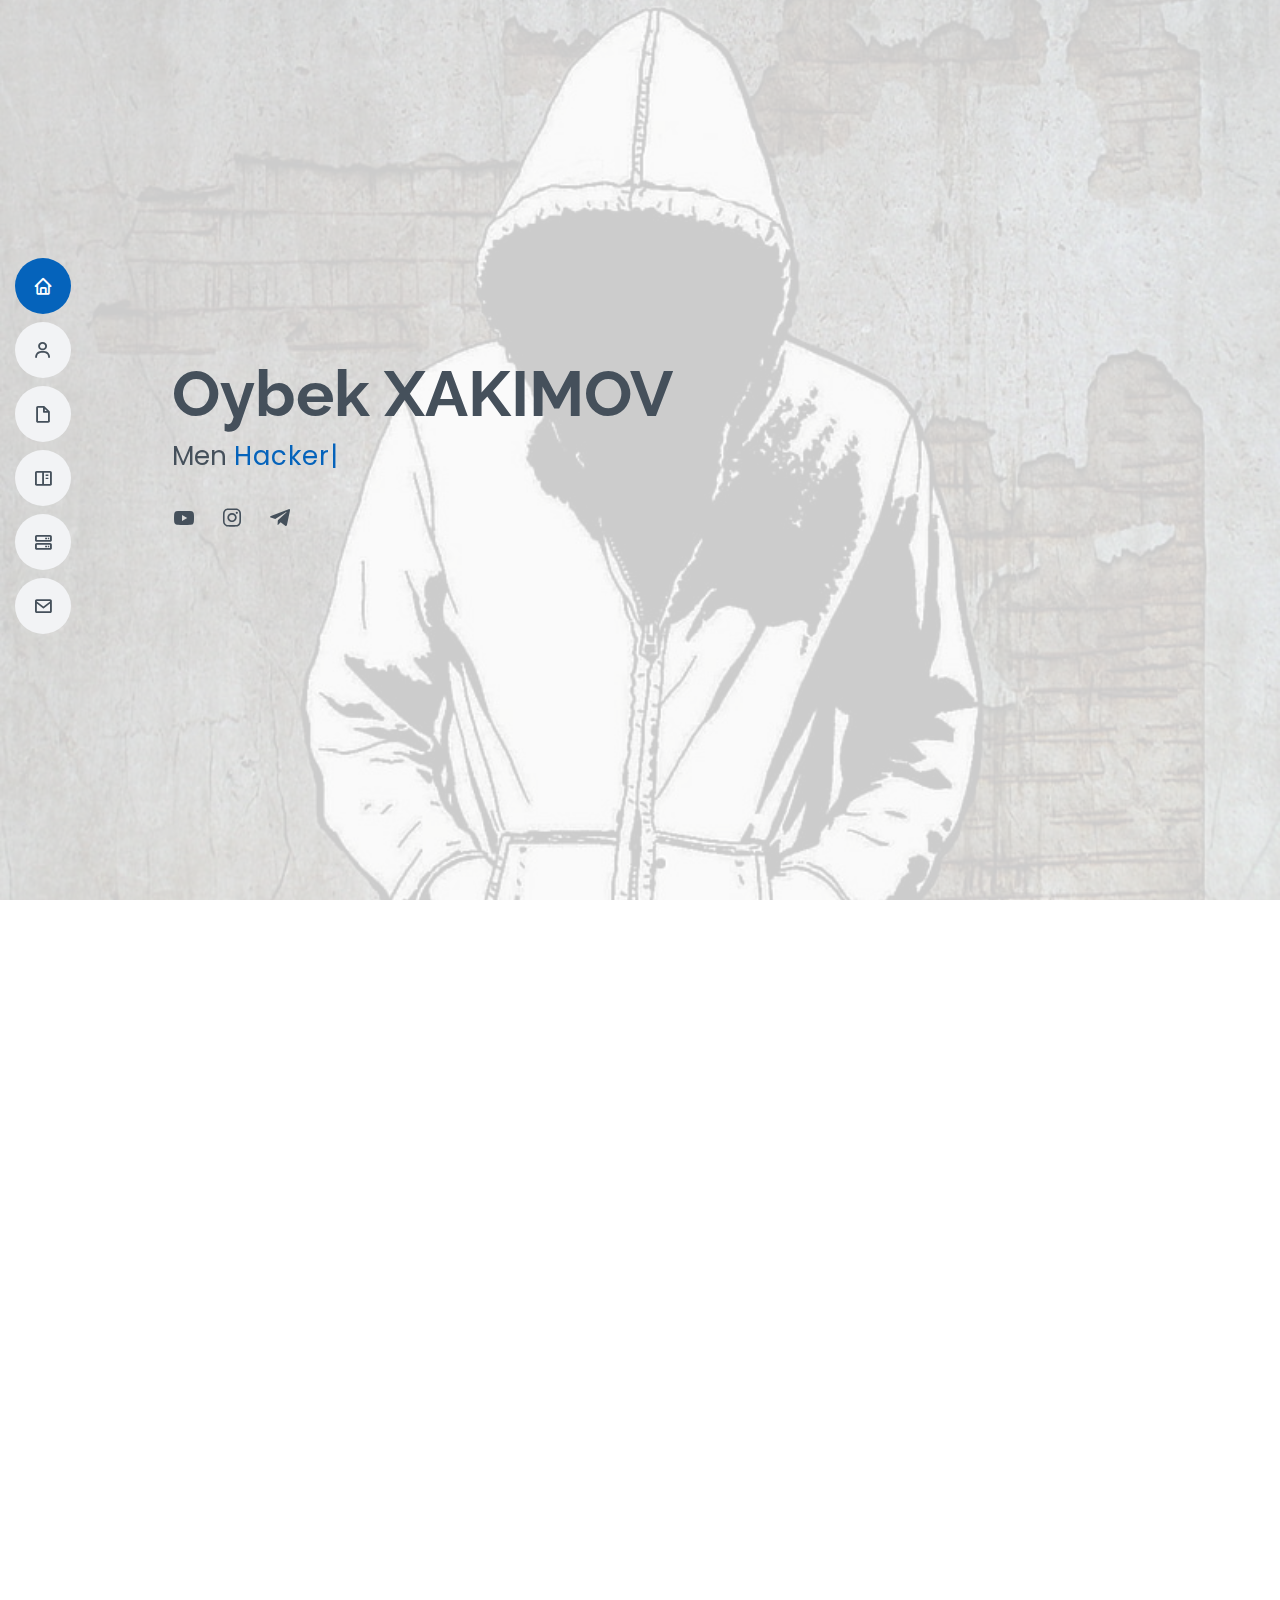
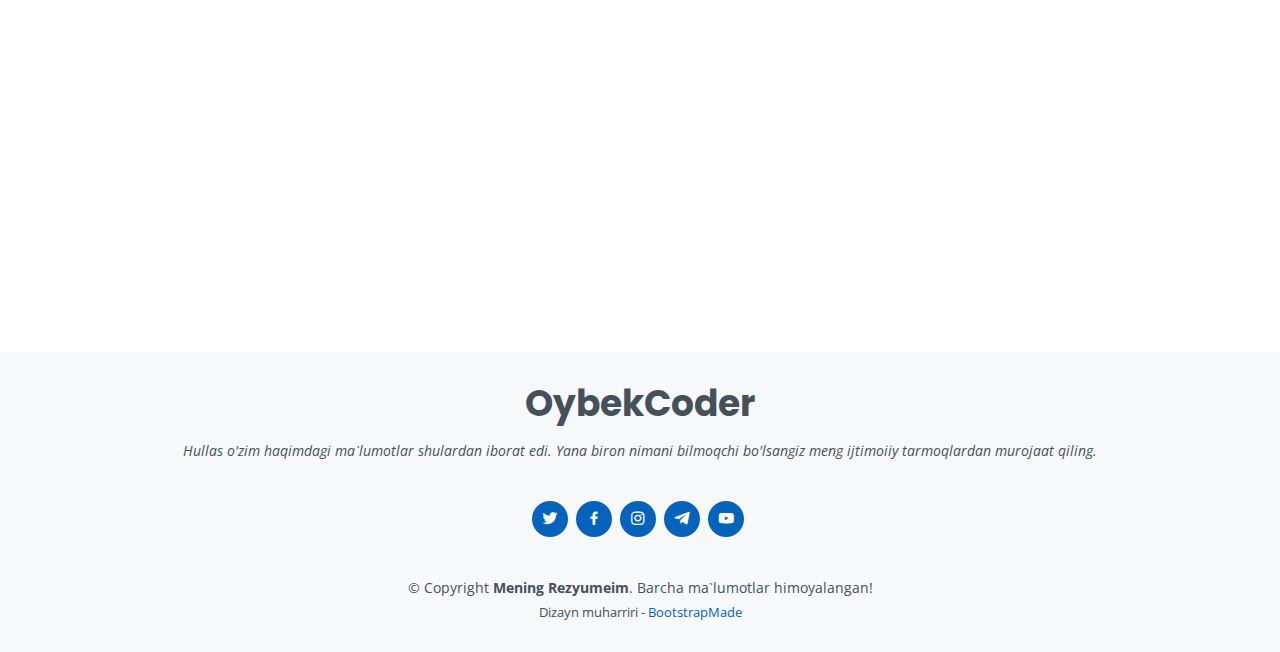
==== index.html @ b35058cd "OybekCoder First Project" ====
<!DOCTYPE html>
<html lang="en">

<head>
  <meta charset="utf-8">
  <meta content="width=device-width, initial-scale=1.0" name="viewport">

  <title>OybekCoder WebSite for Clients</title>
  <meta content="" name="description">
  <meta content="" name="keywords">

  <!-- Favicons -->
  <link href="assets/img/1636463576688.png" rel="icon">
  <link href="assets/img/1636463576688.png" rel="apple-touch-icon">

  <!-- Google Fonts -->
  <link href="https://fonts.googleapis.com/css?family=Open+Sans:300,300i,400,400i,600,600i,700,700i|Raleway:300,300i,400,400i,500,500i,600,600i,700,700i|Poppins:300,300i,400,400i,500,500i,600,600i,700,700i" rel="stylesheet">

  <!-- Vendor CSS Files -->
  <link href="assets/vendor/aos/aos.css" rel="stylesheet">
  <link href="assets/vendor/bootstrap/css/bootstrap.min.css" rel="stylesheet">
  <link href="assets/vendor/bootstrap-icons/bootstrap-icons.css" rel="stylesheet">
  <link href="assets/vendor/boxicons/css/boxicons.min.css" rel="stylesheet">
  <link href="assets/vendor/glightbox/css/glightbox.min.css" rel="stylesheet">
  <link href="assets/vendor/swiper/swiper-bundle.min.css" rel="stylesheet">
  <link rel="stylesheet" href="https://cdnjs.cloudflare.com/ajax/libs/font-awesome/6.5.1/css/all.min.css">

  <!-- Template Main CSS File -->
  <link href="assets/css/style.css" rel="stylesheet">

  <!-- =======================================================
  * Template Name: MyResume
  * Updated: Jan 09 2024 with Bootstrap v5.3.2
  * Template URL: https://bootstrapmade.com/free-html-bootstrap-template-my-resume/
  * Author: BootstrapMade.com
  * License: https://bootstrapmade.com/license/
  ======================================================== -->
</head>

<body>

  <!-- ======= Mobile nav toggle button ======= -->
  <!-- <button type="button" class="mobile-nav-toggle d-xl-none"><i class="bi bi-list mobile-nav-toggle"></i></button> -->
  <i class="bi bi-list mobile-nav-toggle d-lg-none"></i>
  <!-- ======= Header ======= -->
  <header id="header" class="d-flex flex-column justify-content-center">

    <nav id="navbar" class="navbar nav-menu">
      <ul>
        <li><a href="#hero" class="nav-link scrollto active"><i class="bx bx-home"></i> <span>Bosh sahifa</span></a></li>
        <li><a href="#about" class="nav-link scrollto"><i class="bx bx-user"></i> <span>Men Haqimda</span></a></li>
        <li><a href="#resume" class="nav-link scrollto"><i class="bx bx-file-blank"></i> <span>Rezume</span></a></li>
        <li><a href="#portfolio" class="nav-link scrollto"><i class="bx bx-book-content"></i> <span>Portfolio</span></a></li>
        <li><a href="#services" class="nav-link scrollto"><i class="bx bx-server"></i> <span>Xizmatlar</span></a></li>
        <li><a href="#contact" class="nav-link scrollto"><i class="bx bx-envelope"></i> <span>A'loqa</span></a></li>
      </ul>
    </nav><!-- .nav-menu -->

  </header><!-- End Header -->

  <!-- ======= Hero Section ======= -->
  <section id="hero" class="d-flex flex-column justify-content-center">
    <div class="container" data-aos="zoom-in" data-aos-delay="100">
      <h1>Oybek XAKIMOV</h1>
      <p>Men <span class="typed" data-gallery="Salom" data-typed-items="Hacker, Dasturchi, Savdo vakili, Dizayner"></span></p>
      <div class="social-links">
        <a href="https://youtube.com/@OybekCoder06?feature=shared" class="twitter"><i class="bx bxl-youtube"></i></a>
        <!-- <a href="#" class="facebook"><i class="bx bxl-facebook"></i></a> -->
        <a href="https://instagram.com/__oybek.coder__" class="instagram"><i class="bx bxl-instagram"></i></a>
        <a href="https://t.me/oybekcoder" class="google-plus"><i class="bx bxl-telegram"></i></a>
      </div>
    </div>
  </section><!-- End Hero -->

  <main id="main">

    <!-- ======= About Section ======= -->
    <section id="about" class="about">
      <div class="container" data-aos="fade-up">

        <div class="section-title">
          <h2>Men Haqimda</h2>
          <p>Salom mening ismim Oybek familiyam XAKIMOV 2006-yil tug'ulganman hozirda dasturchilikni o'rganyapman kelajakdagi orzuim Dunyoga Mashhur Dasturchi bo'lish!</p>
        </div>

        <div class="row">
          <div class="col-lg-4">
            <img src="assets/img/myself.jpg" class="img-fluid" alt="">
          </div>
          <div class="col-lg-8 pt-4 pt-lg-0 content">
            <h3>Kompyuter va Android dasturchisi &amp; Web Dasturchi.</h3>
            <p class="fst-italic">
              Hayotim davomida ko'p izlanishlar qilib kelyapman va yuqori cho'qqilarga erishyapman!
            </p>
            <div class="row">
              <div class="col-lg-6">
                <ul>
                  <li><i class="bi bi-chevron-right"></i> <strong>Tug'ilgan kun:</strong> <span>14 Aprel 2006</span></li>
                  <li><i class="bi bi-chevron-right"></i> <strong>Telegram:</strong> <span>@OybekCoder</span></li>
                  <li><i class="bi bi-chevron-right"></i> <strong>Telefon:</strong> <span>+998 94 698 83 76</span></li>
                  <li><i class="bi bi-chevron-right"></i> <strong>Shahar:</strong> <span>Andijon, Uzbekistan</span></li>
                </ul>
              </div>
              <div class="col-lg-6">
                <ul>
                  <li><i class="bi bi-chevron-right"></i> <strong>Yosh:</strong> <span>18</span></li>
                  <li><i class="bi bi-chevron-right"></i> <strong>Daraja:</strong> <span>Senior</span></li>
                  <li><i class="bi bi-chevron-right"></i> <strong>Email manzil:</strong> <span>xokimovoybek@gmail.com</span></li>
                  <li><i class="bi bi-chevron-right"></i> <strong>Savdo-sotiq:</strong> <span>Ba`zida</span></li>
                </ul>
              </div>
            </div>
            <p>
              Sizga qo'limdan kelgancha yordam berishga harakat qilaman, menga a`loqaga chiqing <br>
              Har sohadan <strong>'Bir shingil'</strong> degandek hamma kasbdan oz muncha xabarim bor va ancha-muncha ishni eplaymiz.!   
            </p>
          </div>
        </div>

      </div>
    </section><!-- End About Section -->

    <!-- ======= Facts Section ======= -->
    <section id="facts" class="facts">
      <div class="container" data-aos="fade-up">

        <div class="section-title">
          <h2>Faktlar</h2>
          <p>O'zim haqimda gapiradigan uncha gap ham qolmadi, va faktlar ham keltirib berishim qiyin, qo'ldan kelgancha</p>
        </div>

        <div class="row">

          <div class="col-lg-3 col-md-6">
            <div class="count-box">
              <i class="bi bi-emoji-smile"></i>
              <span data-purecounter-start="0" data-purecounter-end="6" data-purecounter-duration="1" class="purecounter"></span>
              <p>Mijozlar</p>
            </div>
          </div>

          <div class="col-lg-3 col-md-6 mt-5 mt-md-0">
            <div class="count-box">
              <i class="bi bi-journal-richtext"></i>
              <span data-purecounter-start="0" data-purecounter-end="12" data-purecounter-duration="1" class="purecounter"></span>
              <p>Loyihalar</p>
            </div>
          </div>

          <div class="col-lg-3 col-md-6 mt-5 mt-lg-0">
            <div class="count-box">
              <i class="bi bi-headset"></i>
              <span data-purecounter-start="0" data-purecounter-end="624" data-purecounter-duration="1" class="purecounter"></span>
              <p>Ish davomiyligi /Soat</p>
            </div>
          </div>

          <div class="col-lg-3 col-md-6 mt-5 mt-lg-0">
            <div class="count-box">
              <i class="bi bi-award"></i>
              <span data-purecounter-start="0" data-purecounter-end="3" data-purecounter-duration="1" class="purecounter"></span>
              <p>Yutuqlar</p>
            </div>
          </div>

        </div>

      </div>
    </section><!-- End Facts Section -->

    <!-- ======= Skills Section ======= -->
    <section id="skills" class="skills section-bg">
      <div class="container" data-aos="fade-up">

        <div class="section-title">
          <h2>Mahorat</h2>
          <p>Mahorat haqida gap ketganda juda ko'p gapirib yuboraman, yana bu maqtanchog' ekan deb o'ylamelar!! <br> 
            Hullas qo'ldan hamma ish keladi pastda misollar keltirilgan va qanchalik uddalashib haqida ham!
          </p>
        </div>

        <div class="row skills-content">

          <div class="col-lg-6">

            <div class="progress">
              <span class="skill">HTML <i class="val">100%</i></span>
              <div class="progress-bar-wrap">
                <div class="progress-bar" role="progressbar" aria-valuenow="100" aria-valuemin="0" aria-valuemax="100"></div>
              </div>
            </div>

            <div class="progress">
              <span class="skill">CSS <i class="val">100%</i></span>
              <div class="progress-bar-wrap">
                <div class="progress-bar" role="progressbar" aria-valuenow="100" aria-valuemin="0" aria-valuemax="100"></div>
              </div>
            </div>

            <div class="progress">
              <span class="skill">JavaScript <i class="val">40%</i></span>
              <div class="progress-bar-wrap">
                <div class="progress-bar" role="progressbar" aria-valuenow="40" aria-valuemin="0" aria-valuemax="100"></div>
              </div>
            </div>

          </div>

          <div class="col-lg-6">

            <div class="progress">
              <span class="skill">Python <i class="val">50%</i></span>
              <div class="progress-bar-wrap">
                <div class="progress-bar" role="progressbar" aria-valuenow="50" aria-valuemin="0" aria-valuemax="100"></div>
              </div>
            </div>

            <div class="progress">
              <span class="skill">Telegram Bot <i class="val">90%</i></span>
              <div class="progress-bar-wrap">
                <div class="progress-bar" role="progressbar" aria-valuenow="90" aria-valuemin="0" aria-valuemax="100"></div>
              </div>
            </div>

            <div class="progress">
              <span class="skill">Photoshop <i class="val">55%</i></span>
              <div class="progress-bar-wrap">
                <div class="progress-bar" role="progressbar" aria-valuenow="55" aria-valuemin="0" aria-valuemax="100"></div>
              </div>
            </div>

          </div>

        </div>

      </div>
    </section><!-- End Skills Section -->

    <!-- ======= Resume Section ======= -->
    <section id="resume" class="resume">
      <div class="container" data-aos="fade-up">

        <div class="section-title">
          <h2>Rezume</h2>
          <p></p>
        </div>

        <div class="row">
          <div class="col-lg-6">
            <h3 class="resume-title">Ta`limot</h3>
            <div class="resume-item pb-0">
              <h4>Oybek XAKIMOV</h4>
              <p><em>Dastlabki kontseptsiyadan tortib to yakuniy, sayqallangan yetkazib berishgacha bo'lgan foydalanuvchiga yo'naltirilgan raqamli/bosma marketing materiallarini loyihalash va ishlab chiqish bo'yicha 3+ yillik tajribaga ega innovatsion va oxirgi muddatga asoslangan Web Dasturchi.</em></p>
              <ul>
                <li>Andijon, Uzbekistan</li>
                <li>+998 94 698-83-76</li>
                <li>Telegram: @OybekCoder</li>
              </ul>
            </div>

            <h3 class="resume-title">Ta`lim</h3>
            <div class="resume-item">
              <h4>Kompyuter Ustasi &amp; Yaratuvchi</h4>
              <h5>2020 - 2024</h5>
              <p><em>Andijon shahar, Meta IT School / Education</em></p>
              <p>Ketganlar kechiriladi. Va agar kimdir o'z vaqtida ishlashi kerak bo'lsa, u adolatli bo'lishi kerak. Ammo Nerada portidagi qumlarni eng muloyimlarga loyiq ko'radiganlardir</p>
            </div>
            <div class="resume-item">
              <h4>Python &amp; Kompyuter Savodhonligi</h4>
              <h5>2020 - 2021</h5>
              <p><em>Andijon viloyati, Marhamat tumani, IT Park</em></p>
              <p>O'sha vaqtlar IT sohasiga endigina kirib kelayotgan edim, va o'sha o'quv markazda menga yaxshigina ta`lim berishdi va menda yanada qiziqish ortdi!</p>
            </div>
          </div>
          <!-- <div class="col-lg-6">
            <h3 class="resume-title">Professional Experience</h3>
            <div class="resume-item">
              <h4>Senior graphic design specialist</h4>
              <h5>2019 - Present</h5>
              <p><em>Experion, New York, NY </em></p>
              <ul>
                <li>Lead in the design, development, and implementation of the graphic, layout, and production communication materials</li>
                <li>Delegate tasks to the 7 members of the design team and provide counsel on all aspects of the project. </li>
                <li>Supervise the assessment of all graphic materials in order to ensure quality and accuracy of the design</li>
                <li>Oversee the efficient use of production project budgets ranging from $2,000 - $25,000</li>
              </ul>
            </div>
            <div class="resume-item">
              <h4>Graphic design specialist</h4>
              <h5>2017 - 2018</h5>
              <p><em>Stepping Stone Advertising, New York, NY</em></p>
              <ul>
                <li>Developed numerous marketing programs (logos, brochures,infographics, presentations, and advertisements).</li>
                <li>Managed up to 5 projects or tasks at a given time while under pressure</li>
                <li>Recommended and consulted with clients on the most appropriate graphic design</li>
                <li>Created 4+ design presentations and proposals a month for clients and account managers</li>
              </ul>
            </div>
          </div> -->
        </div>

      </div>
    </section><!-- End Resume Section -->

    <!-- ======= Portfolio Section ======= -->
    <section id="portfolio" class="portfolio section-bg">
      <div class="container" data-aos="fade-up">

        <div class="section-title">
          <h2>Portfolio</h2>
          <p>Rostini aytish kere loyihalarim uncha ko'p emas, va maqtanishga arzimaydi chunki hali yoshman endigina kirib kelyapman bu sohaga, sizlarga saralaridan namoyish etaman!</p>
        </div>

        <div class="row">
          <div class="col-lg-12 d-flex justify-content-center" data-aos="fade-up" data-aos-delay="100">
            <ul id="portfolio-flters">
              <li data-filter="*" class="filter-active">Hammasi</li>
              <li data-filter=".filter-app">Web sayt</li>
              <li data-filter=".filter-card">Cardlar</li>
              <li data-filter=".filter-web">Figma Loyiha</li>
            </ul>
          </div>
        </div>

        <div class="row portfolio-container" data-aos="fade-up" data-aos-delay="200">

          <div class="col-lg-4 col-md-6 portfolio-item filter-app">
            <div class="portfolio-wrap">
              <img src="assets/img/portfolio/uv12.JPG" class="img-fluid" alt="">
              <div class="portfolio-info">
                <h4>Figma Loyiha</h4>
                <p>Figma</p>
                <div class="portfolio-links">
                  <a href="assets/img/portfolio/uv12.JPG" data-gallery="portfolioGallery" class="portfolio-lightbox" title="OybekCoder"><i class="bx bx-plus"></i></a>
                  <!-- <a href="portfolio-details.html" class="portfolio-details-lightbox" data-glightbox="type: external" title="Portfolio Details"><i class="bx bx-link"></i></a> -->
                </div>
              </div>
            </div>
          </div>

          <div class="col-lg-4 col-md-6 portfolio-item filter-web">
            <div class="portfolio-wrap">
              <img src="assets/img/portfolio/UV.JPG" class="img-fluid" alt="">
              <div class="portfolio-info">
                <h4>Web Sayt</h4>
                <p>Web</p>
                <div class="portfolio-links">
                  <a href="assets/img/portfolio/UV.JPG" data-gallery="portfolioGallery" class="portfolio-lightbox" title="OybekCoder"><i class="bx bx-plus"></i></a>
                  <!-- <a href="portfolio-details.html" class="portfolio-details-lightbox" data-glightbox="type: external" title="Portfolio Details"><i class="bx bx-link"></i></a> -->
                </div>
              </div>
            </div>
          </div>

          <div class="col-lg-4 col-md-6 portfolio-item filter-app">
            <div class="portfolio-wrap">
              <img src="assets/img/portfolio/uv10.JPG" class="img-fluid" alt="">
              <div class="portfolio-info">
                <h4>Figma Loyiha</h4>
                <p>Figma</p>
                <div class="portfolio-links">
                  <a href="assets/img/portfolio/uv10.JPG" data-gallery="portfolioGallery" class="portfolio-lightbox" title="OybekCoder"><i class="bx bx-plus"></i></a>
                  <!-- <a href="portfolio-details.html" class="portfolio-details-lightbox" data-glightbox="type: external" title="Portfolio Details"><i class="bx bx-link"></i></a> -->
                </div>
              </div>
            </div>
          </div>

          <div class="col-lg-4 col-md-6 portfolio-item filter-card">
            <div class="portfolio-wrap">
              <img src="assets/img/portfolio/UV2.JPG" class="img-fluid" alt="">
              <div class="portfolio-info">
                <h4>Card</h4>
                <p>Card</p>
                <div class="portfolio-links">
                  <a href="assets/img/portfolio/UV2.JPG" data-gallery="portfolioGallery" class="portfolio-lightbox" title="OybekCoder"><i class="bx bx-plus"></i></a>
                  <!-- <a href="portfolio-details.html" class="portfolio-details-lightbox" data-glightbox="type: external" title="Portfolio Details"><i class="bx bx-link"></i></a> -->
                </div>
              </div>
            </div>
          </div>

          <div class="col-lg-4 col-md-6 portfolio-item filter-web">
            <div class="portfolio-wrap">
              <img src="assets/img/portfolio/uv1.JPG" class="img-fluid" alt="">
              <div class="portfolio-info">
                <h4>Web Sayt</h4>
                <p>Web</p>
                <div class="portfolio-links">
                  <a href="assets/img/portfolio/uv1.JPG" data-gallery="portfolioGallery" class="portfolio-lightbox" title="OybekCoder"><i class="bx bx-plus"></i></a>
                  <!-- <a href="portfolio-details.html" class="portfolio-details-lightbox" data-glightbox="type: external" title="Portfolio Details"><i class="bx bx-link"></i></a> -->
                </div>
              </div>
            </div>
          </div>

          <div class="col-lg-4 col-md-6 portfolio-item filter-app">
            <div class="portfolio-wrap">
              <img src="assets/img/portfolio/uv7.JPG" class="img-fluid" alt="">
              <div class="portfolio-info">
                <h4>Figma Loyiha</h4>
                <p>Figma</p>
                <div class="portfolio-links">
                  <a href="assets/img/portfolio/uv7.JPG" data-gallery="portfolioGallery" class="portfolio-lightbox" title="OybekCoder"><i class="bx bx-plus"></i></a>
                  <!-- <a href="portfolio-details.html" class="portfolio-details-lightbox" data-glightbox="type: external" title="Portfolio Details"><i class="bx bx-link"></i></a> -->
                </div>
              </div>
            </div>
          </div>

          <div class="col-lg-4 col-md-6 portfolio-item filter-card">
            <div class="portfolio-wrap">
              <img src="assets/img/portfolio/uv3.JPG" class="img-fluid" alt="">
              <div class="portfolio-info">
                <h4>Cardlar</h4>
                <p>Card</p>
                <div class="portfolio-links">
                  <a href="assets/img/portfolio/uv3.JPG" data-gallery="portfolioGallery" class="portfolio-lightbox" title="OybekCoder"><i class="bx bx-plus"></i></a>
                  <!-- <a href="portfolio-details.html" class="portfolio-details-lightbox" data-glightbox="type: external" title="Portfolio Details"><i class="bx bx-link"></i></a> -->
                </div>
              </div>
            </div>
          </div>

          <div class="col-lg-4 col-md-6 portfolio-item filter-card">
            <div class="portfolio-wrap">
              <img src="assets/img/portfolio/UV6.JPG" class="img-fluid" alt="">
              <div class="portfolio-info">
                <h4>Cardlar</h4>
                <p>Card</p>
                <div class="portfolio-links">
                  <a href="assets/img/portfolio/UV6.JPG" data-gallery="portfolioGallery" class="portfolio-lightbox" title="OybekCoder"><i class="bx bx-plus"></i></a>
                  <!-- <a href="portfolio-details.html" class="portfolio-details-lightbox" data-glightbox="type: external" title="Portfolio Details"><i class="bx bx-link"></i></a> -->
                </div>
              </div>
            </div>
          </div>

          <div class="col-lg-4 col-md-6 portfolio-item filter-web">
            <div class="portfolio-wrap">
              <img src="assets/img/portfolio/uv4.JPG" class="img-fluid" alt="">
              <div class="portfolio-info">
                <h4>Web Sayt</h4>
                <p>Web</p>
                <div class="portfolio-links">
                  <a href="assets/img/portfolio/uv4.JPG" data-gallery="portfolioGallery" class="portfolio-lightbox" title="OybekCoder"><i class="bx bx-plus"></i></a>
                  <!-- <a href="portfolio-details.html" class="portfolio-details-lightbox" data-glightbox="type: external" title="Portfolio Details"><i class="bx bx-link"></i></a> -->
                </div>
              </div>
            </div>
          </div>

        </div>

      </div>
    </section><!-- End Portfolio Section -->

    <!-- ======= Services Section ======= -->
    <section id="services" class="services">
      <div class="container" data-aos="fade-up">

        <div class="section-title">
          <h2>Xizmatlar</h2>
          <p>Foyda olish uchun katta mashaqqat kerak. Uning ehtiyojlari aslida uni haydab chiqaradigan narsadan kelib chiqadi. Ular xohlagan narsasi bo'lsin. Kimni xohlasa. Va to'sqinlik qiladigan hech kim boshqalarni qabul qilmaydi. Chunki u mana shu qulaylik idorasida qochib ketishi kerak.</p>
        </div>

        <div class="row">

          <div class="col-lg-4 col-md-6 d-flex align-items-stretch" data-aos="zoom-in" data-aos-delay="100">
            <div class="icon-box iconbox-blue">
              <div class="icon">
                <svg width="100" height="100" viewBox="0 0 600 600" xmlns="http://www.w3.org/2000/svg">
                  <path stroke="none" stroke-width="0" fill="#f5f5f5" d="M300,521.0016835830174C376.1290562159157,517.8887921683347,466.0731472004068,529.7835943286574,510.70327084640275,468.03025145048787C554.3714126377745,407.6079735673963,508.03601936045806,328.9844924480964,491.2728898941984,256.3432110539036C474.5976632858925,184.082847569629,479.9380746630129,96.60480741107993,416.23090153303,58.64404602377083C348.86323505073057,18.502131276798302,261.93793281208167,40.57373210992963,193.5410806939664,78.93577620505333C130.42746243093433,114.334589627462,98.30271207620316,179.96522072025542,76.75703585869454,249.04625023123273C51.97151888228291,328.5150500222984,13.704378332031375,421.85034740162234,66.52175969318436,486.19268352777647C119.04800174914682,550.1803526380478,217.28368757567262,524.383925680826,300,521.0016835830174"></path>
                </svg>
                <i class="fa-solid fa-robot"></i>
              </div>
              <h4><a href="https://t.me/oybekcoder">Telegram Bot</a></h4>
              <p>Biz siz uchun o'zingiz hohlagan turda va yo'nalishda sizga yoqadigan bot yaratib beramiz, qo'ldan kelgancha!</p>
            </div>
          </div>

          <div class="col-lg-4 col-md-6 d-flex align-items-stretch mt-4 mt-md-0" data-aos="zoom-in" data-aos-delay="200">
            <div class="icon-box iconbox-orange ">
              <div class="icon">
                <svg width="100" height="100" viewBox="0 0 600 600" xmlns="http://www.w3.org/2000/svg">
                  <path stroke="none" stroke-width="0" fill="#f5f5f5" d="M300,582.0697525312426C382.5290701553225,586.8405444964366,449.9789794690241,525.3245884688669,502.5850820975895,461.55621195738473C556.606425686781,396.0723002908107,615.8543463187945,314.28637112970534,586.6730223649479,234.56875336149918C558.9533121215079,158.8439757836574,454.9685369536778,164.00468322053177,381.49747125262974,130.76875717737553C312.15926192815925,99.40240125094834,248.97055460311594,18.661163978235184,179.8680185752513,50.54337015887873C110.5421016452524,82.52863877960104,119.82277516462835,180.83849132639028,109.12597500060166,256.43424936330496C100.08760227029461,320.3096726198365,92.17705696193138,384.0621239912766,124.79988738764834,439.7174275375508C164.83382741302287,508.01625554203684,220.96474134820875,577.5009287672846,300,582.0697525312426"></path>
                </svg>
                <i class="fa-solid fa-globe"></i>
              </div>
              <h4><a href="https://t.me/oybekcoder">Web Sayt</a></h4>
              <p>Siz uchun mukammal Web Sayt yaratish xarakatidamiz.</p>
            </div>
          </div>

          <div class="col-lg-4 col-md-6 d-flex align-items-stretch mt-4 mt-lg-0" data-aos="zoom-in" data-aos-delay="300">
            <div class="icon-box iconbox-pink">
              <div class="icon">
                <svg width="100" height="100" viewBox="0 0 600 600" xmlns="http://www.w3.org/2000/svg">
                  <path stroke="none" stroke-width="0" fill="#f5f5f5" d="M300,541.5067337569781C382.14930387511276,545.0595476570109,479.8736841581634,548.3450877840088,526.4010558755058,480.5488172755941C571.5218469581645,414.80211281144784,517.5187510058486,332.0715597781072,496.52539010469104,255.14436215662573C477.37192572678356,184.95920475031193,473.57363656557914,105.61284051026155,413.0603344069578,65.22779650032875C343.27470386102294,18.654635553484475,251.2091493199835,5.337323636656869,175.0934190732945,40.62881213300186C97.87086631185822,76.43348514350839,51.98124368387456,156.15599469081315,36.44837278890362,239.84606092416172C21.716077023791087,319.22268207091537,43.775223500013084,401.1760424656574,96.891909868211,461.97329694683043C147.22146801428983,519.5804099606455,223.5754009179313,538.201503339737,300,541.5067337569781"></path>
                </svg>
                <i class="fa-solid fa-computer"></i>
              </div>
              <h4><a href="https://t.me/oybekcoder">Kompyuter / Desktop</a></h4>
              <p>Siz uchun mukammal tezlikda va sifatli, ishiga javob bera oladigan kompyuter terib bera olamiz, buning uchun Telegram dan murojaat qiling</p>
            </div>
          </div>

          <div class="col-lg-4 col-md-6 d-flex align-items-stretch mt-4" data-aos="zoom-in" data-aos-delay="100">
            <div class="icon-box iconbox-yellow">
              <div class="icon">
                <svg width="100" height="100" viewBox="0 0 600 600" xmlns="http://www.w3.org/2000/svg">
                  <path stroke="none" stroke-width="0" fill="#f5f5f5" d="M300,503.46388370962813C374.79870501325706,506.71871716319447,464.8034551963731,527.1746412648533,510.4981551193396,467.86667711651364C555.9287308511215,408.9015244558933,512.6030010748507,327.5744911775523,490.211057578863,256.5855673507754C471.097692560561,195.9906835881958,447.69079081568157,138.11976852964426,395.19560036434837,102.3242989838813C329.3053358748298,57.3949838291264,248.02791733380457,8.279543830951368,175.87071277845988,42.242879143198664C103.41431057327972,76.34704239035025,93.79494320519305,170.9812938413882,81.28167332365135,250.07896920659033C70.17666984294237,320.27484674793965,64.84698225790005,396.69656628748305,111.28512138212992,450.4950937839243C156.20124167950087,502.5303643271138,231.32542653798444,500.4755392045468,300,503.46388370962813"></path>
                </svg>
                <i class="fa-solid fa-database"></i>
              </div>
              <h4><a href="https://t.me/oybekcoder">Kompyuter Savodhonligi</a></h4>
              <p>Sizning kompyuter bilimingizni oz fursatlar ichida 0-dan 100% gacha olib chiqa olamiz.</p>
            </div>
          </div>

          <div class="col-lg-4 col-md-6 d-flex align-items-stretch mt-4" data-aos="zoom-in" data-aos-delay="200">
            <div class="icon-box iconbox-red">
              <div class="icon">
                <svg width="100" height="100" viewBox="0 0 600 600" xmlns="http://www.w3.org/2000/svg">
                  <path stroke="none" stroke-width="0" fill="#f5f5f5" d="M300,532.3542879108572C369.38199826031484,532.3153073249985,429.10787420159085,491.63046689027357,474.5244479745417,439.17860296908856C522.8885846962883,383.3225815378663,569.1668002868075,314.3205725914397,550.7432151929288,242.7694973846089C532.6665558377875,172.5657663291529,456.2379748765914,142.6223662098291,390.3689995646985,112.34683881706744C326.66090330228417,83.06452184765237,258.84405631176094,53.51806209861945,193.32584062364296,78.48882559362697C121.61183558270385,105.82097193414197,62.805066853699245,167.19869350419734,48.57481801355237,242.6138429142374C34.843463184063346,315.3850353017275,76.69343916112496,383.4422959591041,125.22947124332185,439.3748458443577C170.7312796277747,491.8107796887764,230.57421082200815,532.3932930995766,300,532.3542879108572"></path>
                </svg>
                <i class="fa-solid fa-code"></i>
              </div>
              <h4><a href="https://t.me/oybekcoder">HTML & CSS</a></h4>
              <p>HTML va CSS dan eng yuqori bilimlarni beramiz.</p>
            </div>
          </div>

          <div class="col-lg-4 col-md-6 d-flex align-items-stretch mt-4" data-aos="zoom-in" data-aos-delay="300">
            <div class="icon-box iconbox-teal">
              <div class="icon">
                <svg width="100" height="100" viewBox="0 0 600 600" xmlns="http://www.w3.org/2000/svg">
                  <path stroke="none" stroke-width="0" fill="#f5f5f5" d="M300,566.797414625762C385.7384707136149,576.1784315230908,478.7894351017131,552.8928747891023,531.9192734346935,484.94944893311C584.6109503024035,417.5663521118492,582.489472248146,322.67544863468447,553.9536738515405,242.03673114598146C529.1557734026468,171.96086150256528,465.24506316201064,127.66468636344209,395.9583748389544,100.7403814666027C334.2173773831606,76.7482773500951,269.4350130405921,84.62216499799875,207.1952322260088,107.2889140133804C132.92018162631612,134.33871894543012,41.79353780512637,160.00259165414826,22.644507872594943,236.69541883565114C3.319112789854554,314.0945973066697,72.72355303640163,379.243833228382,124.04198916343866,440.3218312028393C172.9286146004772,498.5055451809895,224.45579914871206,558.5317968840102,300,566.797414625762"></path>
                </svg>
                <i class="fa-solid fa-signal"></i>
              </div>
              <h4><a href="https://t.me/oybekcoder">Online Xizmat</a></h4>
              <p>Masofalar uzoq, lekin ko'ngillar yaqin! Masofadan turib ham sizning ishingizni hal qilib beramiz.</p>
            </div>
          </div> 

        </div>

      </div>
    </section><!-- End Services Section -->

    <!-- ======= Testimonials Section ======= -->
    <section id="testimonials" class="testimonials section-bg">
      <div class="container" data-aos="fade-up">

        <div class="section-title">
          <h2>Tasdiqlovchilar</h2>
        </div>

        <div class="testimonials-slider swiper" data-aos="fade-up" data-aos-delay="100">
          <div class="swiper-wrapper">

            <div class="swiper-slide">
              <div class="testimonial-item">
                <img src="assets/img/testimonials/md_dev.jpg" class="testimonial-img" alt="">
                <h3>Murodillo_dev</h3>
                <h4>Teacher &amp; Developer</h4>
                <p>
                  <i class="bx bxs-quote-alt-left quote-icon-left"></i>
                  "Meta IT School" o'quv markazida o'qituvchi bo'lib ishlaydi, ma`lumoti oliy, va men haqimda to'liq isbot bo'lib bera oladi shu odam. 
                  <i class="bx bxs-quote-alt-right quote-icon-right"></i>
                </p>
              </div>
            </div><!-- End testimonial item -->

            <!-- <div class="swiper-slide">
              <div class="testimonial-item">
                <img src="assets/img/testimonials/testimonials-2.jpg" class="testimonial-img" alt="">
                <h3></h3>
                <h4>Designer</h4>
                <p>
                  <i class="bx bxs-quote-alt-left quote-icon-left"></i>
                  Export tempor illum tamen malis malis eram quae irure esse labore quem cillum quid cillum eram malis quorum velit fore eram velit sunt aliqua noster fugiat irure amet legam anim culpa.
                  <i class="bx bxs-quote-alt-right quote-icon-right"></i>
                </p>
              </div>
            </div>End testimonial item -->

            <!-- <div class="swiper-slide">
              <div class="testimonial-item">
                <img src="assets/img/testimonials/testimonials-3.jpg" class="testimonial-img" alt="">
                <h3>Jena Karlis</h3>
                <h4>Store Owner</h4>
                <p>
                  <i class="bx bxs-quote-alt-left quote-icon-left"></i>
                  Enim nisi quem export duis labore cillum quae magna enim sint quorum nulla quem veniam duis minim tempor labore quem eram duis noster aute amet eram fore quis sint minim.
                  <i class="bx bxs-quote-alt-right quote-icon-right"></i>
                </p>
              </div>
            </div>End testimonial item -->

            <!-- <div class="swiper-slide">
              <div class="testimonial-item">
                <img src="assets/img/testimonials/testimonials-4.jpg" class="testimonial-img" alt="">
                <h3>Matt Brandon</h3>
                <h4>Freelancer</h4>
                <p>
                  <i class="bx bxs-quote-alt-left quote-icon-left"></i>
                  Fugiat enim eram quae cillum dolore dolor amet nulla culpa multos export minim fugiat minim velit minim dolor enim duis veniam ipsum anim magna sunt elit fore quem dolore labore illum veniam.
                  <i class="bx bxs-quote-alt-right quote-icon-right"></i>
                </p>
              </div>
            </div>End testimonial item -->
            <!-- 
            <div class="swiper-slide">
              <div class="testimonial-item">
                <img src="assets/img/testimonials/testimonials-5.jpg" class="testimonial-img" alt="">
                <h3>John Larson</h3>
                <h4>Entrepreneur</h4>
                <p>
                  <i class="bx bxs-quote-alt-left quote-icon-left"></i>
                  Quis quorum aliqua sint quem legam fore sunt eram irure aliqua veniam tempor noster veniam enim culpa labore duis sunt culpa nulla illum cillum fugiat legam esse veniam culpa fore nisi cillum quid.
                  <i class="bx bxs-quote-alt-right quote-icon-right"></i>
                </p>
              </div>
            </div>End testimonial item -->

          </div>
          <div class="swiper-pagination"></div>
        </div>

      </div>
    </section><!-- End Testimonials Section -->

    <!-- ======= Contact Section ======= -->
    <section id="contact" class="contact">
      <div class="container" data-aos="fade-up">

        <div class="section-title">
          <h2>A'loqa</h2>
        </div>

        <div class="row mt-1">

          <div class="col-lg-4">
            <div class="info">
              <div class="address">
                <i class="bi bi-geo-alt"></i>
                <h4>Manzil:</h4>
                <p>O'zbekiston Respublikasi, Andijon Viloyati, Marhamat Tumani, Uvaysiy MFY</p>
              </div>

              <div class="email">
                <i class="bi bi-envelope"></i>
                <h4>Elektron Pochta:</h4>
                <p>xokimovoybek@gmail.com</p>
              </div>

              <div class="phone">
                <i class="bi bi-phone"></i>
                <h4>Telefon:</h4>
                <p>+998 94 698-83-76</p>
              </div>

            </div>

          </div>

          <div class="col-lg-8 mt-5 mt-lg-0">

            <form action="forms/contact.php" method="post" role="form" class="php-email-form">
              <div class="row">
                <div class="col-md-6 form-group">
                  <input type="text" name="name" class="form-control" id="name" placeholder="Ismingiz" required>
                </div>
                <div class="col-md-6 form-group mt-3 mt-md-0">
                  <input type="email" class="form-control" name="email" id="email" placeholder="Elektron Pochtangiz" required>
                </div>
              </div>
              <div class="form-group mt-3">
                <input type="text" class="form-control" name="subject" id="subject" placeholder="Mavzu" required>
              </div>
              <div class="form-group mt-3">
                <textarea class="form-control" name="message" rows="5" placeholder="Xabaringiz..." required></textarea>
              </div>
              <div class="my-3">
                <div class="loading">Yuklanmoqda</div>
                <div class="error-message"></div>
                <div class="sent-message">Sizning xabaringiz yuborildi. Rahmat!</div>
              </div>
              <div class="text-center"><button type="submit">Xabarni Yuborish</button></div>
            </form>

          </div>

        </div>

      </div>
    </section><!-- End Contact Section -->

  </main><!-- End #main -->

  <!-- ======= Footer ======= -->
  <footer id="footer">
    <div class="container">
      <h3>OybekCoder</h3>
      <p>Hullas o'zim haqimdagi ma`lumotlar shulardan iborat edi. Yana biron nimani bilmoqchi bo'lsangiz meng ijtimoiiy tarmoqlardan murojaat qiling.</p>
      <div class="social-links">
        <a href="https://t.me/oybekcoder" class="twitter"><i class="bx bxl-twitter"></i></a>
        <a href="https://t.me/oybekcoder" class="facebook"><i class="bx bxl-facebook"></i></a>
        <a href="https://instagram.com/__oybek.coder__" class="instagram"><i class="bx bxl-instagram"></i></a>
        <a href="https://t.me/oybekcoder" class="google-plus"><i class="bx bxl-telegram"></i></a>
        <a href="https://youtube.com/@OybekCoder06?feature=shared" class="linkedin"><i class="bx bxl-youtube"></i></a>
      </div>
      <div class="copyright">
        &copy; Copyright <strong><span>Mening Rezyumeim</span></strong>. Barcha ma`lumotlar himoyalangan!
      </div>
      <div class="credits">
        <!-- All the links in the footer should remain intact. -->
        <!-- You can delete the links only if you purchased the pro version. -->
        <!-- Licensing information: [license-url] -->
        <!-- Purchase the pro version with working PHP/AJAX contact form: https://bootstrapmade.com/free-html-bootstrap-template-my-resume/ -->
        Dizayn muharriri - <a href="https://bootstrapmade.com/">BootstrapMade</a>
      </div>
    </div>
  </footer><!-- End Footer -->

  <div id="preloader"></div>
  <a href="#" class="back-to-top d-flex align-items-center justify-content-center"><i class="bi bi-arrow-up-short"></i></a>

  <!-- Vendor JS Files -->
  <script src="assets/vendor/purecounter/purecounter_vanilla.js"></script>
  <script src="assets/vendor/aos/aos.js"></script>
  <script src="assets/vendor/bootstrap/js/bootstrap.bundle.min.js"></script>
  <script src="assets/vendor/glightbox/js/glightbox.min.js"></script>
  <script src="assets/vendor/isotope-layout/isotope.pkgd.min.js"></script>
  <script src="assets/vendor/swiper/swiper-bundle.min.js"></script>
  <script src="assets/vendor/typed.js/typed.umd.js"></script>
  <script src="assets/vendor/waypoints/noframework.waypoints.js"></script>
  <script src="assets/vendor/php-email-form/validate.js"></script>

  <!-- Template Main JS File -->
  <script src="assets/js/main.js"></script>

</body>

</html>
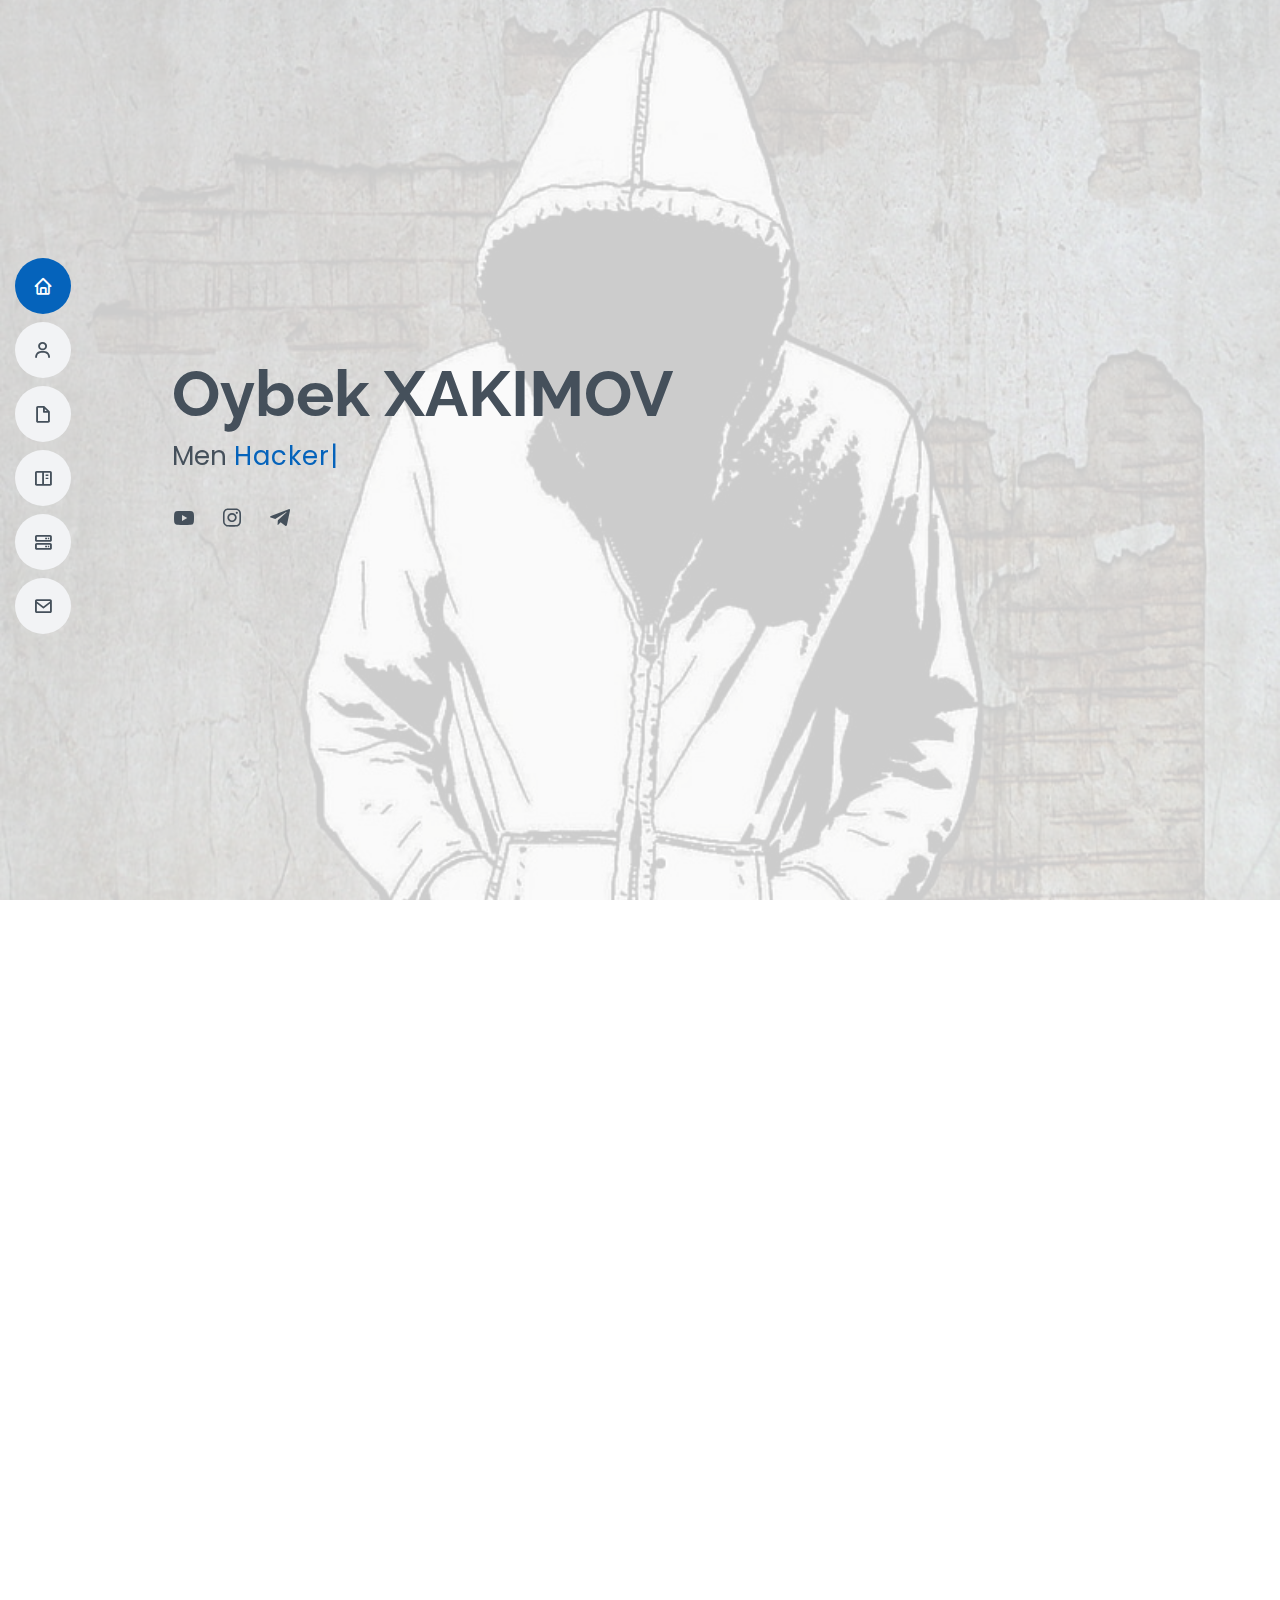
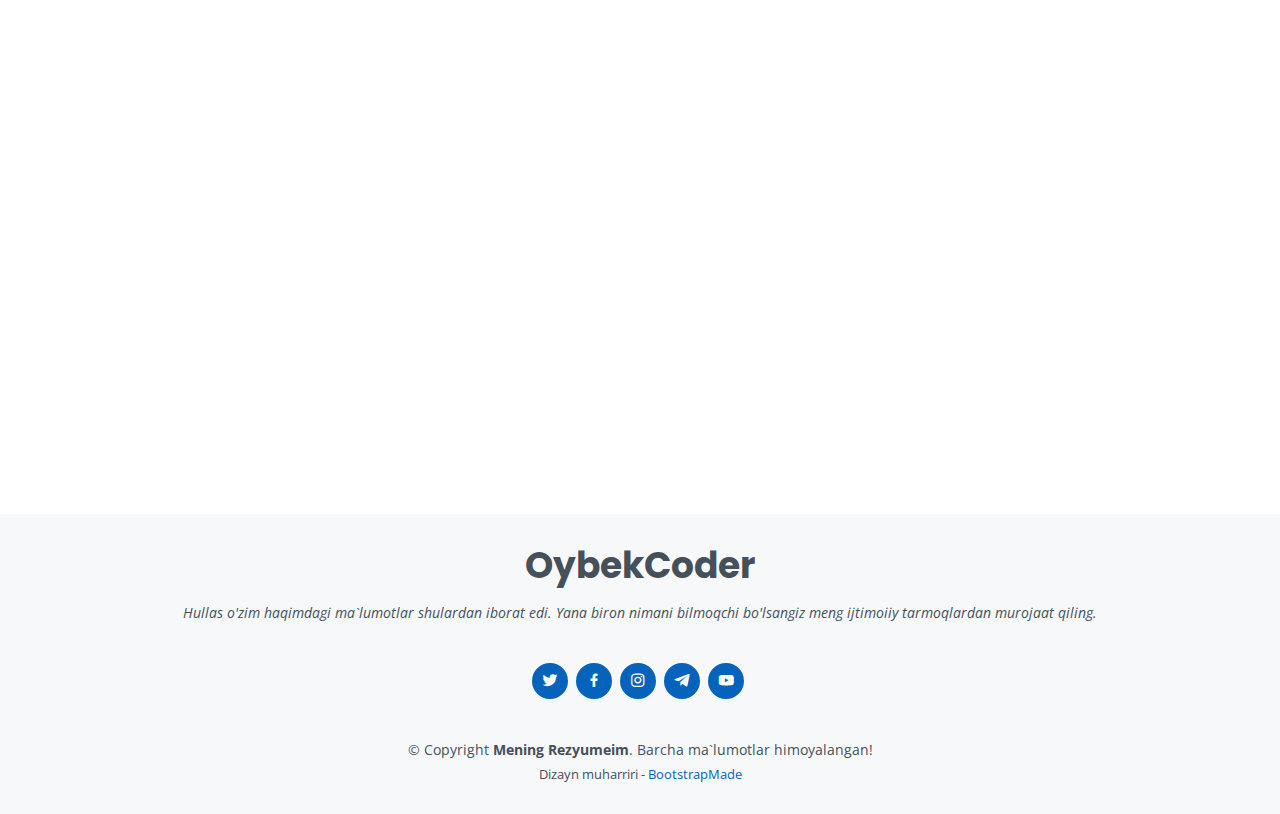
==== commit 7b3233fb: "index.html" ====
--- a/index.html
+++ b/index.html
@@ -340,12 +340,12 @@
 
           <div class="col-lg-4 col-md-6 portfolio-item filter-web">
             <div class="portfolio-wrap">
-              <img src="assets/img/portfolio/UV.JPG" class="img-fluid" alt="">
+              <img src="assets/img/portfolio/uv.JPG" class="img-fluid" alt="">
               <div class="portfolio-info">
                 <h4>Web Sayt</h4>
                 <p>Web</p>
                 <div class="portfolio-links">
-                  <a href="assets/img/portfolio/UV.JPG" data-gallery="portfolioGallery" class="portfolio-lightbox" title="OybekCoder"><i class="bx bx-plus"></i></a>
+                  <a href="assets/img/portfolio/uv.JPG" data-gallery="portfolioGallery" class="portfolio-lightbox" title="OybekCoder"><i class="bx bx-plus"></i></a>
                   <!-- <a href="portfolio-details.html" class="portfolio-details-lightbox" data-glightbox="type: external" title="Portfolio Details"><i class="bx bx-link"></i></a> -->
                 </div>
               </div>
@@ -354,12 +354,12 @@
 
           <div class="col-lg-4 col-md-6 portfolio-item filter-app">
             <div class="portfolio-wrap">
-              <img src="assets/img/portfolio/uv10.JPG" class="img-fluid" alt="">
+              <img src="assets/img/portfolio/UV10.JPG" class="img-fluid" alt="">
               <div class="portfolio-info">
                 <h4>Figma Loyiha</h4>
                 <p>Figma</p>
                 <div class="portfolio-links">
-                  <a href="assets/img/portfolio/uv10.JPG" data-gallery="portfolioGallery" class="portfolio-lightbox" title="OybekCoder"><i class="bx bx-plus"></i></a>
+                  <a href="assets/img/portfolio/UV10.JPG" data-gallery="portfolioGallery" class="portfolio-lightbox" title="OybekCoder"><i class="bx bx-plus"></i></a>
                   <!-- <a href="portfolio-details.html" class="portfolio-details-lightbox" data-glightbox="type: external" title="Portfolio Details"><i class="bx bx-link"></i></a> -->
                 </div>
               </div>
@@ -424,12 +424,12 @@
 
           <div class="col-lg-4 col-md-6 portfolio-item filter-card">
             <div class="portfolio-wrap">
-              <img src="assets/img/portfolio/UV6.JPG" class="img-fluid" alt="">
+              <img src="assets/img/portfolio/uv6.JPG" class="img-fluid" alt="">
               <div class="portfolio-info">
                 <h4>Cardlar</h4>
                 <p>Card</p>
                 <div class="portfolio-links">
-                  <a href="assets/img/portfolio/UV6.JPG" data-gallery="portfolioGallery" class="portfolio-lightbox" title="OybekCoder"><i class="bx bx-plus"></i></a>
+                  <a href="assets/img/portfolio/uv6.JPG" data-gallery="portfolioGallery" class="portfolio-lightbox" title="OybekCoder"><i class="bx bx-plus"></i></a>
                   <!-- <a href="portfolio-details.html" class="portfolio-details-lightbox" data-glightbox="type: external" title="Portfolio Details"><i class="bx bx-link"></i></a> -->
                 </div>
               </div>
@@ -744,4 +744,4 @@
 
 </body>
 
-</html>+</html>
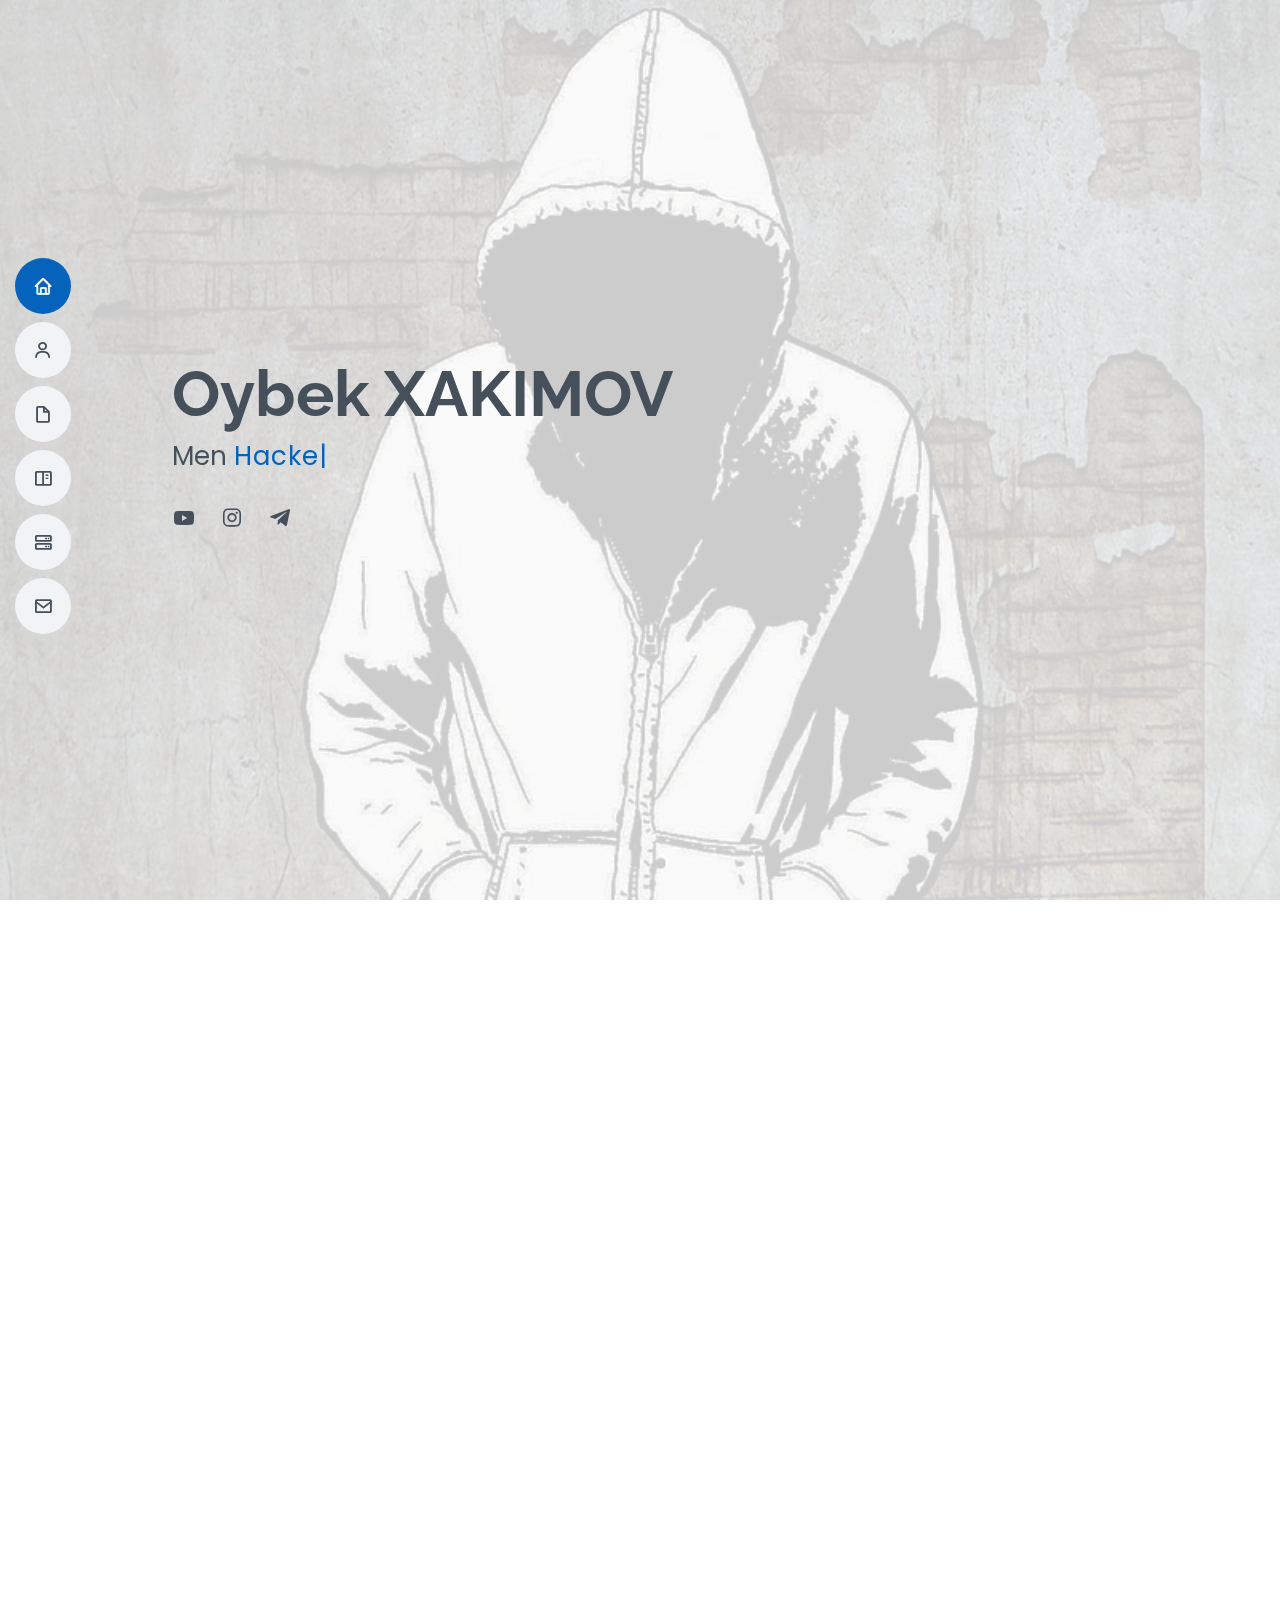
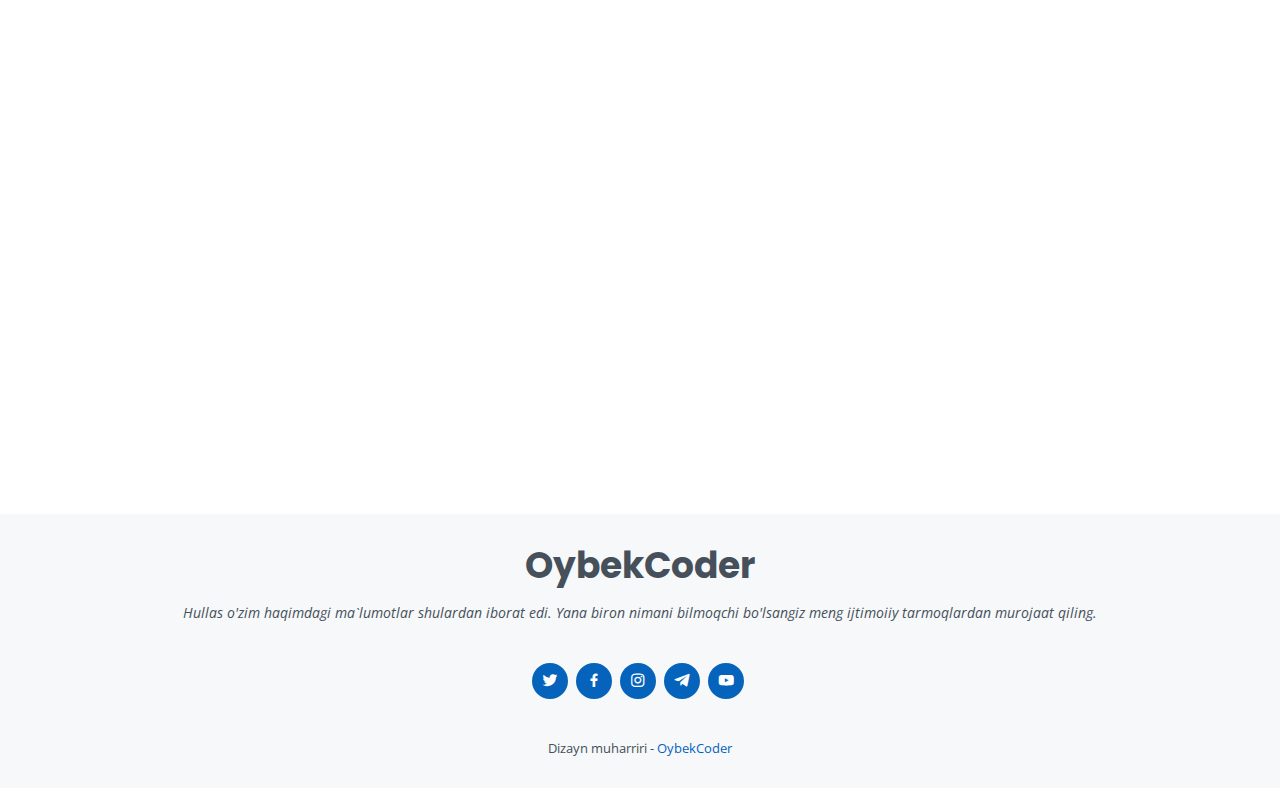
==== commit 70589503: "index.html" ====
--- a/index.html
+++ b/index.html
@@ -28,19 +28,11 @@
   <!-- Template Main CSS File -->
   <link href="assets/css/style.css" rel="stylesheet">
 
-  <!-- =======================================================
-  * Template Name: MyResume
-  * Updated: Jan 09 2024 with Bootstrap v5.3.2
-  * Template URL: https://bootstrapmade.com/free-html-bootstrap-template-my-resume/
-  * Author: BootstrapMade.com
-  * License: https://bootstrapmade.com/license/
-  ======================================================== -->
 </head>
 
 <body>
 
-  <!-- ======= Mobile nav toggle button ======= -->
-  <!-- <button type="button" class="mobile-nav-toggle d-xl-none"><i class="bi bi-list mobile-nav-toggle"></i></button> -->
+
   <i class="bi bi-list mobile-nav-toggle d-lg-none"></i>
   <!-- ======= Header ======= -->
   <header id="header" class="d-flex flex-column justify-content-center">
@@ -62,9 +54,9 @@
   <section id="hero" class="d-flex flex-column justify-content-center">
     <div class="container" data-aos="zoom-in" data-aos-delay="100">
       <h1>Oybek XAKIMOV</h1>
-      <p>Men <span class="typed" data-gallery="Salom" data-typed-items="Hacker, Dasturchi, Savdo vakili, Dizayner"></span></p>
+      <p>Men <span class="typed" data-typed-items="Hacker, Dasturchi, Savdo vakili, Dizayner"></span></p>
       <div class="social-links">
-        <a href="https://youtube.com/@OybekCoder06?feature=shared" class="twitter"><i class="bx bxl-youtube"></i></a>
+        <a href="https://youtube.com/@OybekCoder" class="twitter"><i class="bx bxl-youtube"></i></a>
         <!-- <a href="#" class="facebook"><i class="bx bxl-facebook"></i></a> -->
         <a href="https://instagram.com/__oybek.coder__" class="instagram"><i class="bx bxl-instagram"></i></a>
         <a href="https://t.me/oybekcoder" class="google-plus"><i class="bx bxl-telegram"></i></a>
@@ -104,7 +96,7 @@
               <div class="col-lg-6">
                 <ul>
                   <li><i class="bi bi-chevron-right"></i> <strong>Yosh:</strong> <span>18</span></li>
-                  <li><i class="bi bi-chevron-right"></i> <strong>Daraja:</strong> <span>Senior</span></li>
+                  <li><i class="bi bi-chevron-right"></i> <strong>Daraja:</strong> <span>Strong Junior</span></li>
                   <li><i class="bi bi-chevron-right"></i> <strong>Email manzil:</strong> <span>xokimovoybek@gmail.com</span></li>
                   <li><i class="bi bi-chevron-right"></i> <strong>Savdo-sotiq:</strong> <span>Ba`zida</span></li>
                 </ul>
@@ -272,31 +264,7 @@
               <p>O'sha vaqtlar IT sohasiga endigina kirib kelayotgan edim, va o'sha o'quv markazda menga yaxshigina ta`lim berishdi va menda yanada qiziqish ortdi!</p>
             </div>
           </div>
-          <!-- <div class="col-lg-6">
-            <h3 class="resume-title">Professional Experience</h3>
-            <div class="resume-item">
-              <h4>Senior graphic design specialist</h4>
-              <h5>2019 - Present</h5>
-              <p><em>Experion, New York, NY </em></p>
-              <ul>
-                <li>Lead in the design, development, and implementation of the graphic, layout, and production communication materials</li>
-                <li>Delegate tasks to the 7 members of the design team and provide counsel on all aspects of the project. </li>
-                <li>Supervise the assessment of all graphic materials in order to ensure quality and accuracy of the design</li>
-                <li>Oversee the efficient use of production project budgets ranging from $2,000 - $25,000</li>
-              </ul>
-            </div>
-            <div class="resume-item">
-              <h4>Graphic design specialist</h4>
-              <h5>2017 - 2018</h5>
-              <p><em>Stepping Stone Advertising, New York, NY</em></p>
-              <ul>
-                <li>Developed numerous marketing programs (logos, brochures,infographics, presentations, and advertisements).</li>
-                <li>Managed up to 5 projects or tasks at a given time while under pressure</li>
-                <li>Recommended and consulted with clients on the most appropriate graphic design</li>
-                <li>Created 4+ design presentations and proposals a month for clients and account managers</li>
-              </ul>
-            </div>
-          </div> -->
+
         </div>
 
       </div>
@@ -340,12 +308,12 @@
 
           <div class="col-lg-4 col-md-6 portfolio-item filter-web">
             <div class="portfolio-wrap">
-              <img src="assets/img/portfolio/uv.JPG" class="img-fluid" alt="">
+              <img src="assets/img/portfolio/UV2.JPG" class="img-fluid" alt="">
               <div class="portfolio-info">
                 <h4>Web Sayt</h4>
                 <p>Web</p>
                 <div class="portfolio-links">
-                  <a href="assets/img/portfolio/uv.JPG" data-gallery="portfolioGallery" class="portfolio-lightbox" title="OybekCoder"><i class="bx bx-plus"></i></a>
+                  <a href="assets/img/portfolio/UV2.JPG" data-gallery="portfolioGallery" class="portfolio-lightbox" title="OybekCoder"><i class="bx bx-plus"></i></a>
                   <!-- <a href="portfolio-details.html" class="portfolio-details-lightbox" data-glightbox="type: external" title="Portfolio Details"><i class="bx bx-link"></i></a> -->
                 </div>
               </div>
@@ -368,12 +336,12 @@
 
           <div class="col-lg-4 col-md-6 portfolio-item filter-card">
             <div class="portfolio-wrap">
-              <img src="assets/img/portfolio/UV2.JPG" class="img-fluid" alt="">
+              <img src="assets/img/portfolio/uv.JPG" class="img-fluid" alt="">
               <div class="portfolio-info">
                 <h4>Card</h4>
                 <p>Card</p>
                 <div class="portfolio-links">
-                  <a href="assets/img/portfolio/UV2.JPG" data-gallery="portfolioGallery" class="portfolio-lightbox" title="OybekCoder"><i class="bx bx-plus"></i></a>
+                  <a href="assets/img/portfolio/uv.JPG" data-gallery="portfolioGallery" class="portfolio-lightbox" title="OybekCoder"><i class="bx bx-plus"></i></a>
                   <!-- <a href="portfolio-details.html" class="portfolio-details-lightbox" data-glightbox="type: external" title="Portfolio Details"><i class="bx bx-link"></i></a> -->
                 </div>
               </div>
@@ -573,57 +541,6 @@
               </div>
             </div><!-- End testimonial item -->
 
-            <!-- <div class="swiper-slide">
-              <div class="testimonial-item">
-                <img src="assets/img/testimonials/testimonials-2.jpg" class="testimonial-img" alt="">
-                <h3></h3>
-                <h4>Designer</h4>
-                <p>
-                  <i class="bx bxs-quote-alt-left quote-icon-left"></i>
-                  Export tempor illum tamen malis malis eram quae irure esse labore quem cillum quid cillum eram malis quorum velit fore eram velit sunt aliqua noster fugiat irure amet legam anim culpa.
-                  <i class="bx bxs-quote-alt-right quote-icon-right"></i>
-                </p>
-              </div>
-            </div>End testimonial item -->
-
-            <!-- <div class="swiper-slide">
-              <div class="testimonial-item">
-                <img src="assets/img/testimonials/testimonials-3.jpg" class="testimonial-img" alt="">
-                <h3>Jena Karlis</h3>
-                <h4>Store Owner</h4>
-                <p>
-                  <i class="bx bxs-quote-alt-left quote-icon-left"></i>
-                  Enim nisi quem export duis labore cillum quae magna enim sint quorum nulla quem veniam duis minim tempor labore quem eram duis noster aute amet eram fore quis sint minim.
-                  <i class="bx bxs-quote-alt-right quote-icon-right"></i>
-                </p>
-              </div>
-            </div>End testimonial item -->
-
-            <!-- <div class="swiper-slide">
-              <div class="testimonial-item">
-                <img src="assets/img/testimonials/testimonials-4.jpg" class="testimonial-img" alt="">
-                <h3>Matt Brandon</h3>
-                <h4>Freelancer</h4>
-                <p>
-                  <i class="bx bxs-quote-alt-left quote-icon-left"></i>
-                  Fugiat enim eram quae cillum dolore dolor amet nulla culpa multos export minim fugiat minim velit minim dolor enim duis veniam ipsum anim magna sunt elit fore quem dolore labore illum veniam.
-                  <i class="bx bxs-quote-alt-right quote-icon-right"></i>
-                </p>
-              </div>
-            </div>End testimonial item -->
-            <!-- 
-            <div class="swiper-slide">
-              <div class="testimonial-item">
-                <img src="assets/img/testimonials/testimonials-5.jpg" class="testimonial-img" alt="">
-                <h3>John Larson</h3>
-                <h4>Entrepreneur</h4>
-                <p>
-                  <i class="bx bxs-quote-alt-left quote-icon-left"></i>
-                  Quis quorum aliqua sint quem legam fore sunt eram irure aliqua veniam tempor noster veniam enim culpa labore duis sunt culpa nulla illum cillum fugiat legam esse veniam culpa fore nisi cillum quid.
-                  <i class="bx bxs-quote-alt-right quote-icon-right"></i>
-                </p>
-              </div>
-            </div>End testimonial item -->
 
           </div>
           <div class="swiper-pagination"></div>
@@ -710,17 +627,10 @@
         <a href="https://t.me/oybekcoder" class="facebook"><i class="bx bxl-facebook"></i></a>
         <a href="https://instagram.com/__oybek.coder__" class="instagram"><i class="bx bxl-instagram"></i></a>
         <a href="https://t.me/oybekcoder" class="google-plus"><i class="bx bxl-telegram"></i></a>
-        <a href="https://youtube.com/@OybekCoder06?feature=shared" class="linkedin"><i class="bx bxl-youtube"></i></a>
-      </div>
-      <div class="copyright">
-        &copy; Copyright <strong><span>Mening Rezyumeim</span></strong>. Barcha ma`lumotlar himoyalangan!
+        <a href="https://youtube.com/@OybekCoder" class="linkedin"><i class="bx bxl-youtube"></i></a>
       </div>
       <div class="credits">
-        <!-- All the links in the footer should remain intact. -->
-        <!-- You can delete the links only if you purchased the pro version. -->
-        <!-- Licensing information: [license-url] -->
-        <!-- Purchase the pro version with working PHP/AJAX contact form: https://bootstrapmade.com/free-html-bootstrap-template-my-resume/ -->
-        Dizayn muharriri - <a href="https://bootstrapmade.com/">BootstrapMade</a>
+        Dizayn muharriri - <a href="https://t.me/OybekCoder">OybekCoder</a>
       </div>
     </div>
   </footer><!-- End Footer -->
